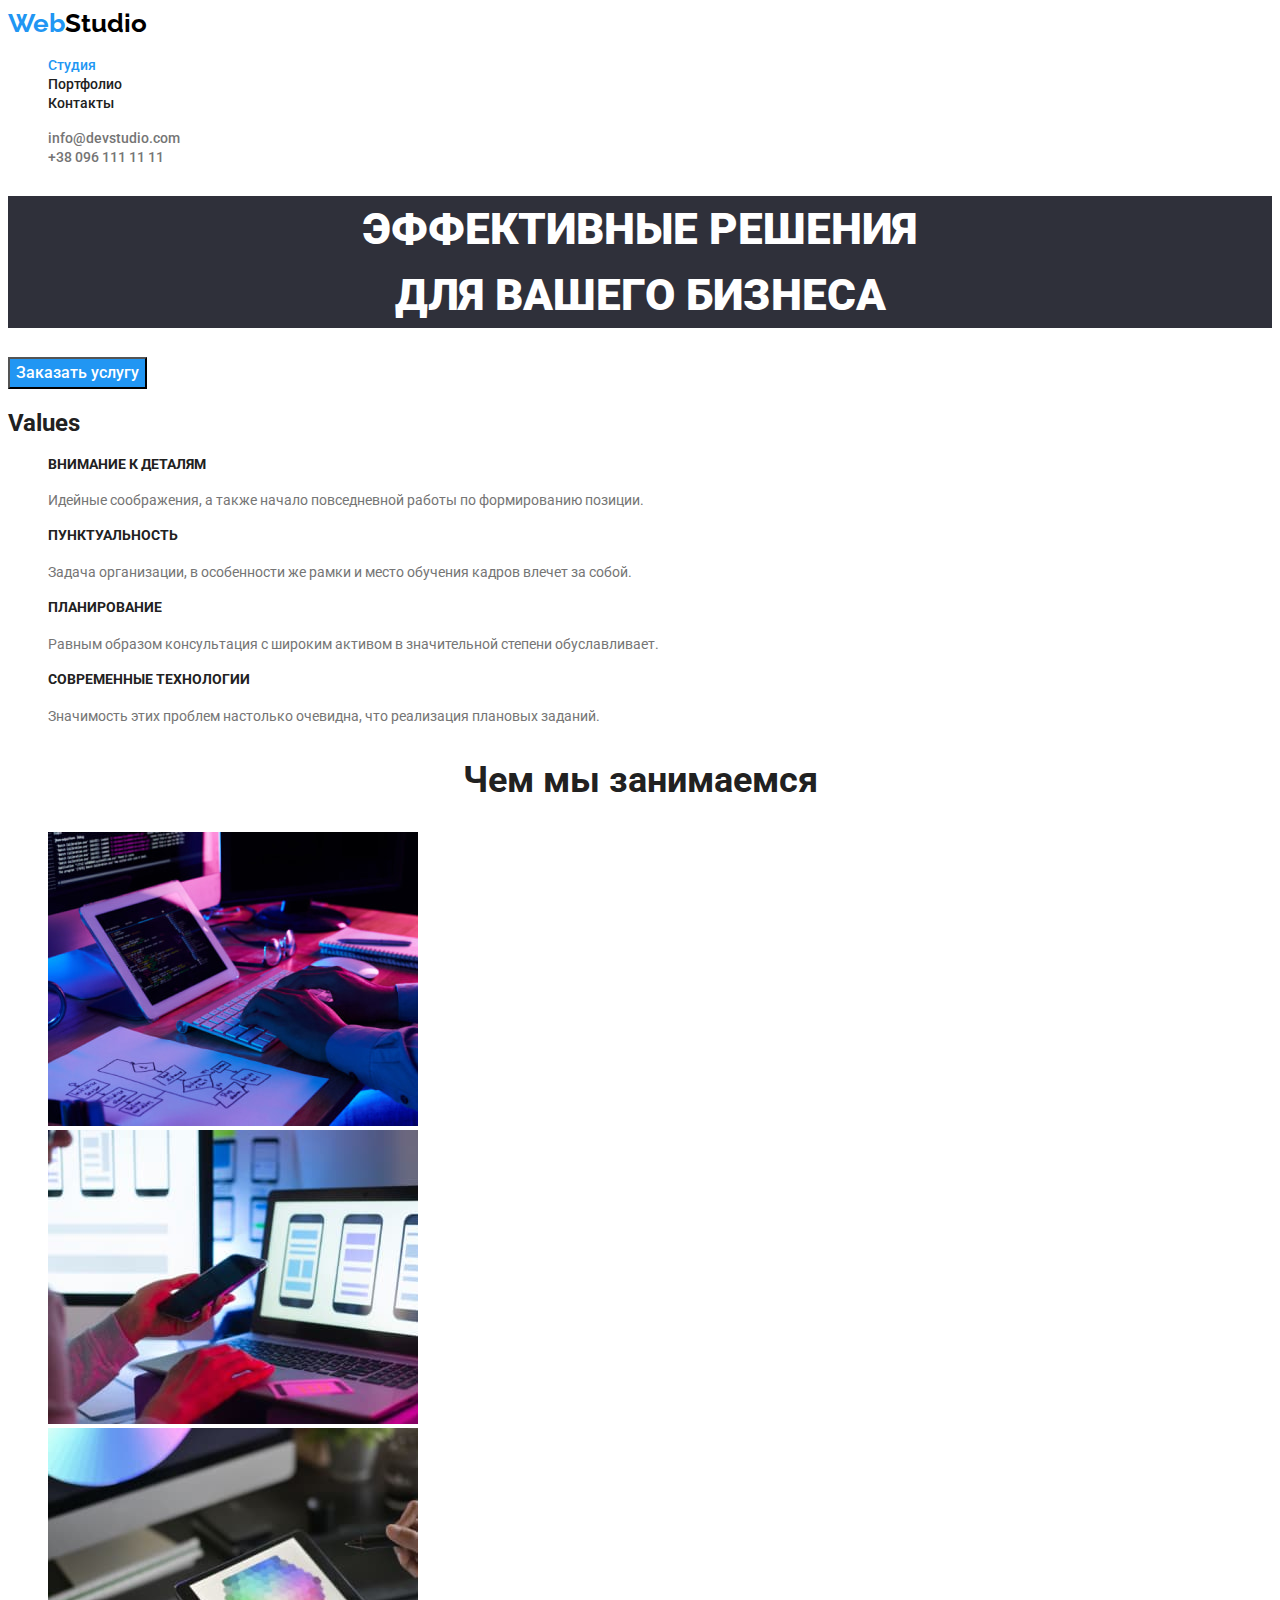
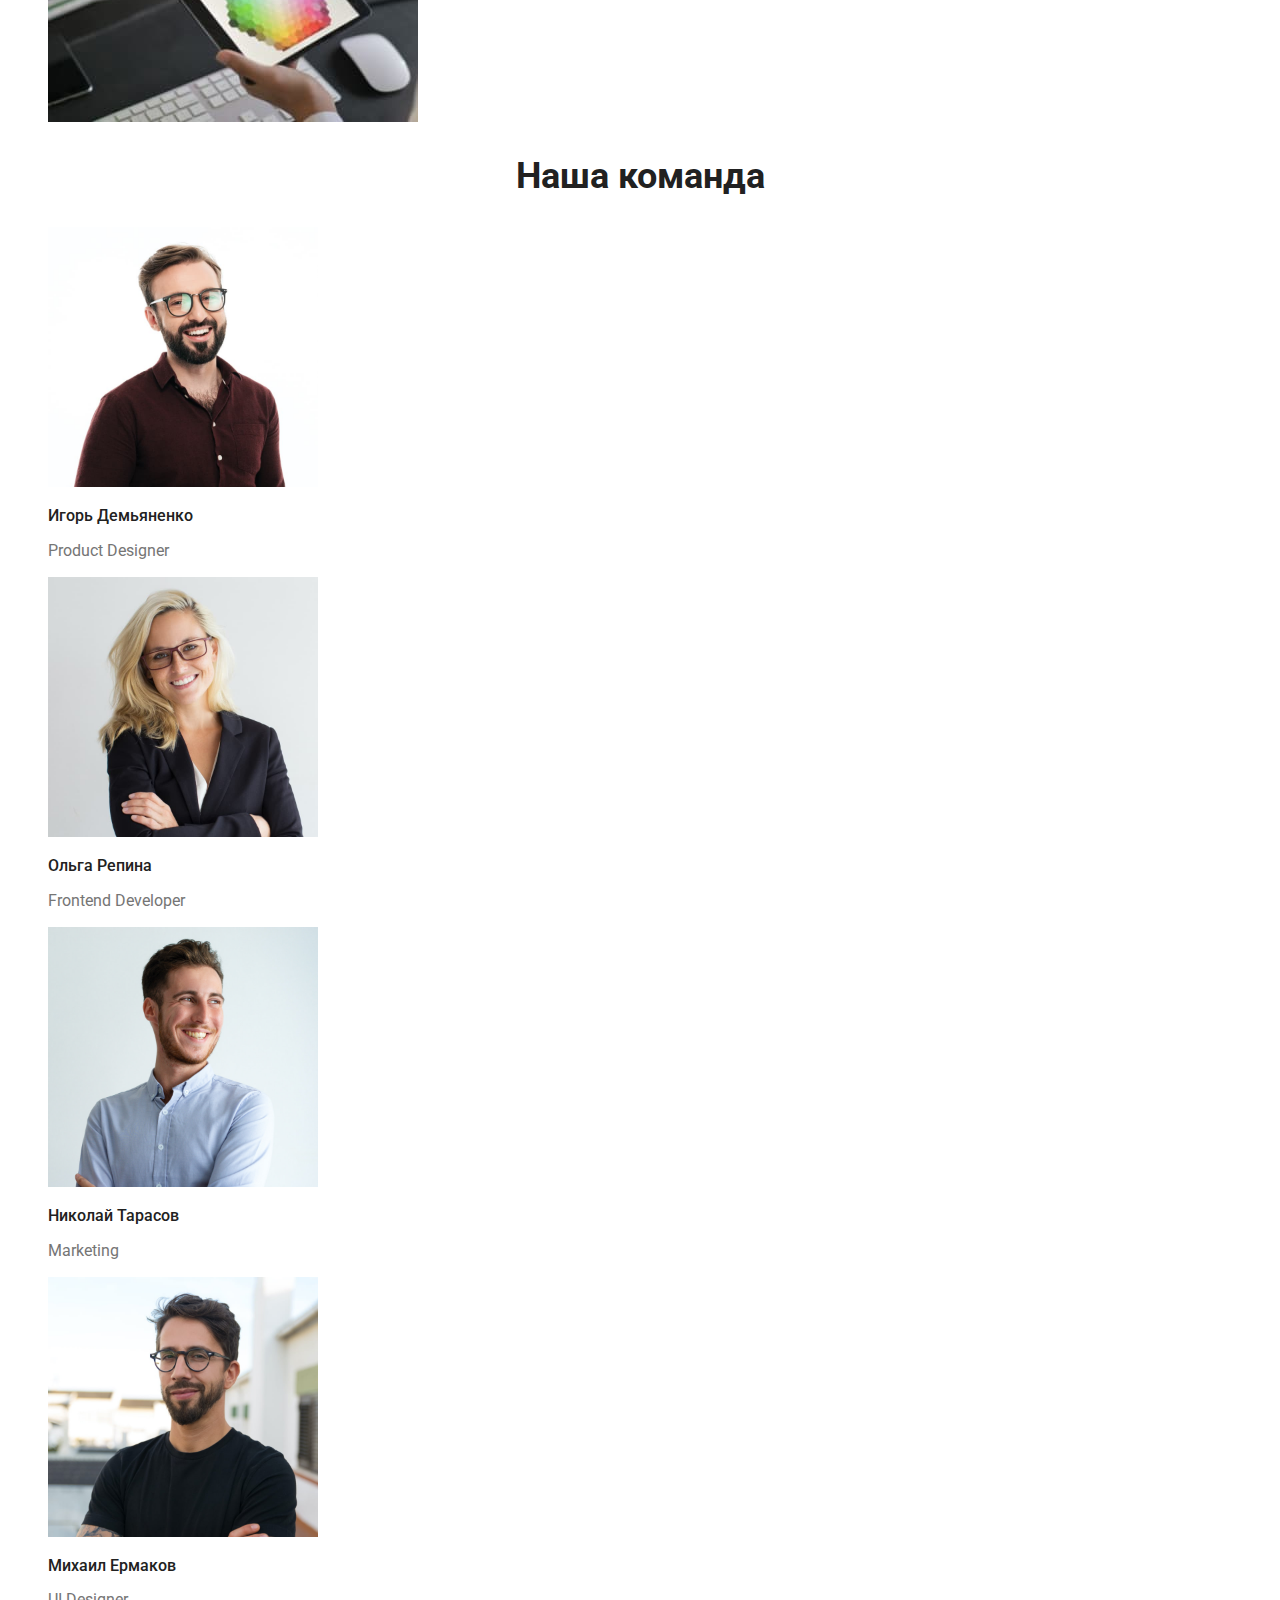
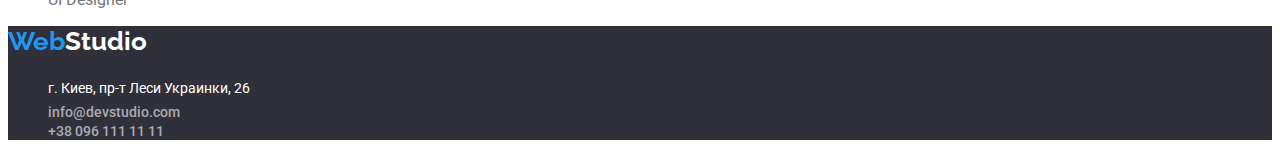
==== index.html @ f0606347 "Добавляет предыдущие изменения" ====
<!DOCTYPE html>
<html lang="ru">
<head>
    <meta charset="UTF-8">
    <meta http-equiv="X-UA-Compatible" content="IE=edge">
    <meta name="viewport" content="width=device-width, initial-scale=1.0">
    <title>Студия</title>

    <link rel="preconnect" href="https://fonts.googleapis.com"> 
    <link rel="preconnect" href="https://fonts.gstatic.com" crossorigin> 
    <link href="https://fonts.googleapis.com/css2?family=Raleway:wght@700&family=Roboto:wght@400;500;700;900&display=swap" rel="stylesheet">

    <link rel="stylesheet" href="./css/styles.css">
</head>
<body class="body">

<!-- Header -->
<header>
    <nav class="site-nav">
        <a href="./index.html" class="logo"><span class="web">Web</span>Studio</a>
        <ul class="list">
            <li><a href="/" class="link current">Студия</a></li>
            <li><a href="./portfolio.html" class="link">Портфолио</a></li>
            <li><a href="/" class="link">Контакты</a></li>
        </ul>
    </nav>
    <ul class="list">
        <li>
        <a href="mailto:info@devstudio.com" class="contacts">info@devstudio.com</a>
        </li>
        <li> 
         <a href="tel:+380961111111" class="contacts">+38 096 111 11 11</a>
        </li>
    </ul>
</header>


<!-- Main -->
<main>
    <!-- Hero -->
    <section>
        <h1 class="hero">Эффективные решения <br> для вашего бизнеса</h1>
        <button type="button" class="button service-button">Заказать услугу</button>
    </section>

    <!-- Values -->
    <section>
        <h2>Values</h2>
        <ul class="list">
            <li>
                <h3 class="values-title">Внимание к деталям</h3>
                <p class="values-text">Идейные соображения, а также начало повседневной работы по формированию позиции.</p>
            </li>
            <li>
                <h3 class="values-title">Пунктуальность</h3>
                <p class="values-text">Задача организации, в особенности же рамки и место обучения кадров влечет за собой.</p>
            </li>
            <li>
                <h3 class="values-title">Планирование</h3>
                <p class="values-text">Равным образом консультация с широким активом в значительной степени обуславливает.</p>
            </li>
            <li>
                <h3 class="values-title">Современные технологии</h3>
                <p class="values-text">Значимость этих проблем настолько очевидна, что реализация плановых заданий.</p>
            </li>
        </ul>
    </section>

<!-- Our services -->
<section>
<h2 class="heading">Чем мы занимаемся</h2>

<ul class="list">
    <li>
        <img src="./images/computer.jpg" alt="work in computer" width="370">
    </li>
    <li>
        <img src="./images/phone.jpg" alt="work on phone" width="370">
    </li>
    <li>
        <img src="./images/tablet.jpg" alt="work on tablet" width="370">
    </li>
</ul>
</section>

<!-- Our team -->
<section>
    <h2 class="heading">Наша команда</h2>

    <ul class="list">
        <li>
            <img src="./images/human1.jpg" alt="Парень в очках и с бородой" width="270">
            <h3 class="member-team">Игорь Демьяненко</h3>
            <p class="position">Product Designer</p>
        </li>
        <li>
            <img src="./images/human2.jpg" alt="Девушка со светлыми волосами" width="270">
            <h3 class="member-team">Ольга Репина</h3>
            <p class="position">Frontend Developer</p>
        </li>
        <li>
            <img src="./images/human3.jpg" alt="Парень в светлой рубашке" width="270">
            <h3 class="member-team">Николай Тарасов</h3>
            <p class="position">Marketing</p>
        </li>
        <li>
            <img src="./images/human4.jpg" alt="Парень брюнет в очках" width="270">
            <h3 class="member-team">Михаил Ермаков</h3>
            <p class="position">UI Designer</p>
        </li>
    </ul>
</section>
</main>

<!-- Footer -->
<footer class="footer">
    <a href="/" class="logo"> <span class="web">Web</span><span class="studio">Studio</span></a>
    <address>
    <ul class="list">
            <li>
                <a href="/" class="adress">г. Киев, пр-т Леси Украинки, 26</a> 
            </li>
            <li>
                <a href="mailto:info@devstudio.com" class="contacts footer">info@devstudio.com</a>
            </li>
            <li>
                <a href="tel:+380961111111" class="contacts footer">+38 096 111 11 11</a> 
            </li>  
    </ul>
    </address> 
</footer>
</body>
</html>
---- css/styles.css ----
:root {
    --primary-text-color: #757575;
    --title-text-color: #212121;
    --accent-color: #2196F3;
    --white-text-color:#FFFFFF;
}

.body{
    color: var(--primary-text-color);
    font-family: Roboto, sans-serif;
}

/* Header and Footer */

.logo{
    color: black;
    font-family: Raleway, sans-serif;
    text-decoration: none;
    font-weight: 700;
    font-size: 26px;
    line-height: 1.2;
}

.logo .web{
    color: var(--accent-color);
}

.logo .studio{
    color: var(--white-text-color);
}

.site-nav .link{
    color: var(--title-text-color);
    text-decoration: none;
    font-weight: 500;
    font-size: 14px;
    line-height: 1.14;
}
.site-nav .link:hover,
.site-nav .link:focus{
color: var(--accent-color);
}

.site-nav .link.current{
    color: var(--accent-color);
}

.contacts{
    color: var(--primary-text-color);
    text-decoration: none;
    font-style: normal;
    font-weight: 500;
    font-size: 14px;
    line-height: 1.14;
}

.contacts.footer{
    color: #FFFFFF99;
}

.contacts:hover,
.contacts:focus{
    color: var(--accent-color);
}

.adress{
    color: var(--white-text-color); 
    text-decoration: none;
    font-style: normal;
    font-weight: 400;
    font-size: 14px;
    line-height: 2;   
}

.footer{
    background-color: #2F303A;
}




/* Body studio */

.hero{
    color: var(--white-text-color);
    background: #2F303A;
    font-weight: 900;
    font-size: 44px;
    line-height: 1.5;
    text-align: center;
    text-transform: uppercase;
}

h1, h2, h3{
    color: var(--title-text-color);
}

.service-button{
    color: var(--white-text-color);
    background-color: var(--accent-color);
    font-family: inherit;
    font-weight: 700;
    font-size: 16px;
    line-height: 1.8;

}

.list{
    list-style-type: none;
}

.values-title{
    font-weight: 700;
    font-size: 14px;
    line-height: 1.14;
    text-transform: uppercase;
}

.values-text{
    font-weight: 400;
    font-size: 14px;
    line-height: 2;
}

.heading{
    font-weight: 700;
    font-size: 36px;
    line-height: 1.16;
    text-align: center;
}

.member-team{
    font-weight: 500;
    font-size: 16px;
    line-height: 1.18;
}

.position{
    font-weight: 400;
    font-size: 16px;
    line-height: 1.18;
}

/* Body portfolio */


.button{
    cursor: pointer;
    font-family: inherit;
    font-weight: 500;
    font-size: 16px;
    line-height: 1.6;
}

.button:hover,
.button:focus{
    color:var(--white-text-color);
    background-color: var(--accent-color);
}

.title{
    color: var(--title-text-color);
    font-weight: 700;
    font-size: 18px;
    line-height: 2;
}

.text{
    font-weight: 400;
    font-size: 14px;
    line-height: 1.8;
}
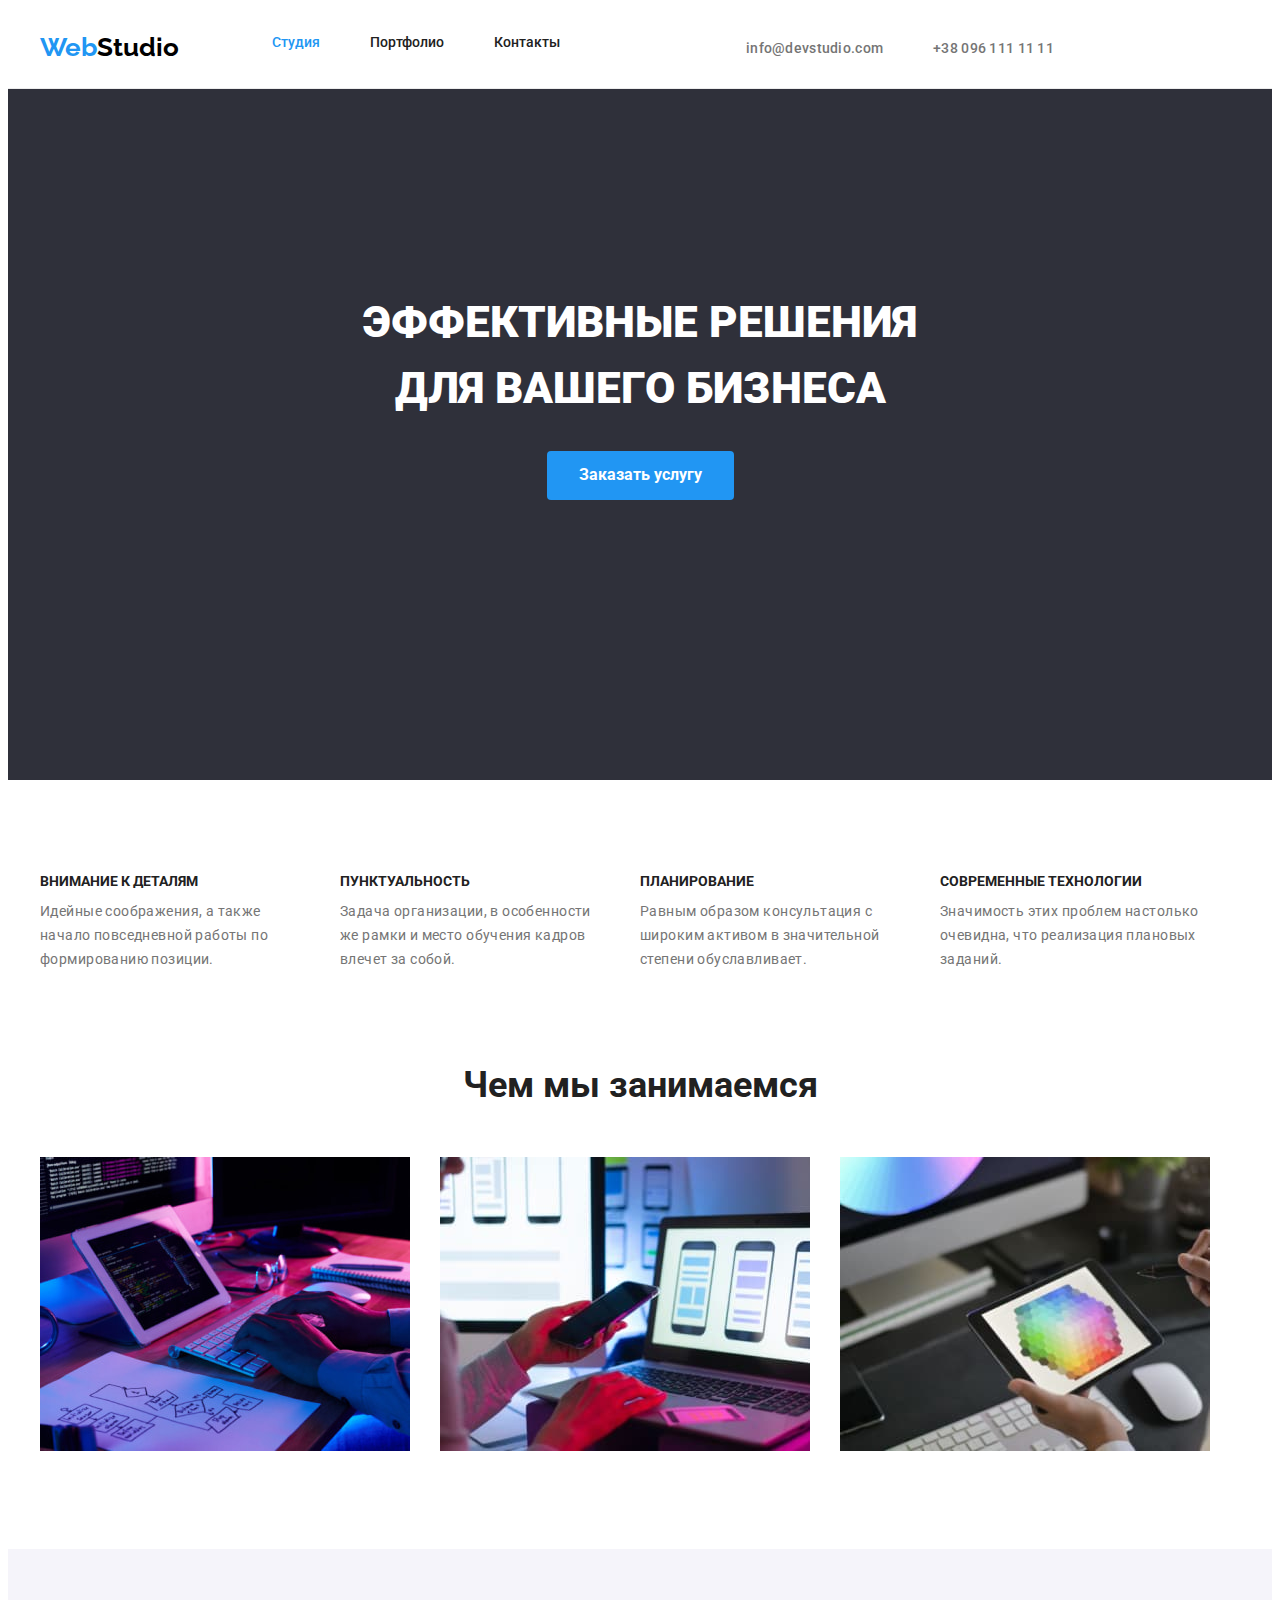
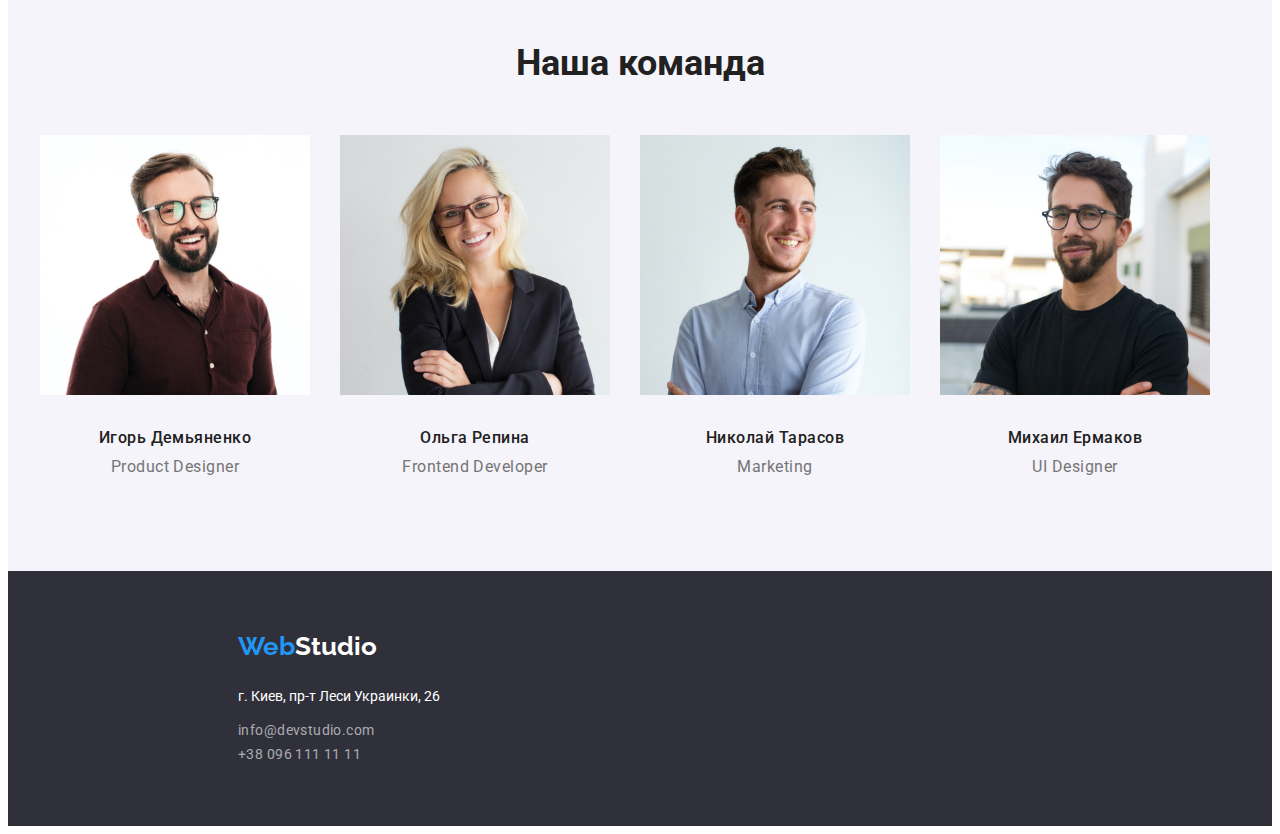
==== commit 92497fc4: "Добавляет блочную модель и Flexbox" ====
--- a/index.html
+++ b/index.html
@@ -1,133 +1,196 @@
 <!DOCTYPE html>
 <html lang="ru">
-<head>
-    <meta charset="UTF-8">
-    <meta http-equiv="X-UA-Compatible" content="IE=edge">
-    <meta name="viewport" content="width=device-width, initial-scale=1.0">
+  <head>
+    <meta charset="UTF-8" />
+    <meta http-equiv="X-UA-Compatible" content="IE=edge" />
+    <meta name="viewport" content="width=device-width, initial-scale=1.0" />
     <title>Студия</title>
+    <link
+      rel="stylesheet"
+      href="node_modules/modern-normalize/modern-normalize.css"
+    />
+    <link rel="preconnect" href="https://fonts.googleapis.com" />
+    <link rel="preconnect" href="https://fonts.gstatic.com" crossorigin />
+    <link
+      href="https://fonts.googleapis.com/css2?family=Raleway:wght@700&family=Roboto:wght@400;500;700;900&display=swap"
+      rel="stylesheet"
+    />
 
-    <link rel="preconnect" href="https://fonts.googleapis.com"> 
-    <link rel="preconnect" href="https://fonts.gstatic.com" crossorigin> 
-    <link href="https://fonts.googleapis.com/css2?family=Raleway:wght@700&family=Roboto:wght@400;500;700;900&display=swap" rel="stylesheet">
+    <link rel="stylesheet" href="./css/styles.css" />
+  </head>
+  <body class="body">
+    <!-- Header -->
+    <header class="header">
+      <div class="container main-nav">
+        <nav class="site-nav">
+          <a href="./index.html" class="logo"
+            ><span class="web">Web</span>Studio</a
+          >
+          <ul class="list site-nav-list">
+            <li class="item"><a href="/" class="link current">Студия</a></li>
+            <li class="item">
+              <a href="./portfolio.html" class="link">Портфолио</a>
+            </li>
+            <li class="item"><a href="/" class="link">Контакты</a></li>
+          </ul>
+        </nav>
+        <ul class="list auth-nav-list">
+          <li class="item">
+            <a href="mailto:info@devstudio.com" class="contacts"
+              >info@devstudio.com</a
+            >
+          </li>
+          <li class="item">
+            <a href="tel:+380961111111" class="contacts">+38 096 111 11 11</a>
+          </li>
+        </ul>
+      </div>
+    </header>
 
-    <link rel="stylesheet" href="./css/styles.css">
-</head>
-<body class="body">
+    <!-- Main -->
+    <main>
+      <!-- Hero -->
+      <section class="hero section">
+          <div class="container"></div>
+        <h1 class="hero-title">
+          Эффективные решения <br />
+          для вашего бизнеса
+        </h1>
+        <button type="button" class="button service-button">
+          Заказать услугу
+        </button>
+        </div>
+      </section>
 
-<!-- Header -->
-<header>
-    <nav class="site-nav">
-        <a href="./index.html" class="logo"><span class="web">Web</span>Studio</a>
-        <ul class="list">
-            <li><a href="/" class="link current">Студия</a></li>
-            <li><a href="./portfolio.html" class="link">Портфолио</a></li>
-            <li><a href="/" class="link">Контакты</a></li>
+      <!-- Values -->
+      <section class="values section">
+        <h2 class="visually-hidden">Values</h2>
+        <div class="container">
+        <ul class="list main-val">
+          <li class="values-item">
+            <h3 class="values-title">Внимание к деталям</h3>
+            <p class="values-text">
+              Идейные соображения, а также начало повседневной работы по
+              формированию позиции.
+            </p>
+          </li>
+          <li class="values-item">
+            <h3 class="values-title">Пунктуальность</h3>
+            <p class="values-text">
+              Задача организации, в особенности же рамки и место обучения кадров
+              влечет за собой.
+            </p>
+          </li>
+          <li class="values-item">
+            <h3 class="values-title">Планирование</h3>
+            <p class="values-text">
+              Равным образом консультация с широким активом в значительной
+              степени обуславливает.
+            </p>
+          </li>
+          <li class="values-item">
+            <h3 class="values-title">Современные технологии</h3>
+            <p class="values-text">
+              Значимость этих проблем настолько очевидна, что реализация
+              плановых заданий.
+            </p>
+          </li>
         </ul>
-    </nav>
-    <ul class="list">
-        <li>
-        <a href="mailto:info@devstudio.com" class="contacts">info@devstudio.com</a>
-        </li>
-        <li> 
-         <a href="tel:+380961111111" class="contacts">+38 096 111 11 11</a>
-        </li>
-    </ul>
-</header>
+        </div>
+      </section>
 
+      <!-- Our services -->
+      <section class="section">
+        <div class="container main-service">
+        <h2 class="heading">Чем мы занимаемся</h2>
+        <ul class="list service-list">
+          <li class="item">
+            <img
+              src="./images/computer.jpg"
+              alt="work in computer"
+              width="370"
+            />
+          </li>
+          <li class="item">
+            <img src="./images/phone.jpg" alt="work on phone" width="370" />
+          </li>
+          <li class="item">
+            <img src="./images/tablet.jpg" alt="work on tablet" width="370" />
+          </li>
+        </ul>
+        </div>
+      </section>
 
-<!-- Main -->
-<main>
-    <!-- Hero -->
-    <section>
-        <h1 class="hero">Эффективные решения <br> для вашего бизнеса</h1>
-        <button type="button" class="button service-button">Заказать услугу</button>
-    </section>
-
-    <!-- Values -->
-    <section>
-        <h2>Values</h2>
-        <ul class="list">
-            <li>
-                <h3 class="values-title">Внимание к деталям</h3>
-                <p class="values-text">Идейные соображения, а также начало повседневной работы по формированию позиции.</p>
-            </li>
-            <li>
-                <h3 class="values-title">Пунктуальность</h3>
-                <p class="values-text">Задача организации, в особенности же рамки и место обучения кадров влечет за собой.</p>
-            </li>
-            <li>
-                <h3 class="values-title">Планирование</h3>
-                <p class="values-text">Равным образом консультация с широким активом в значительной степени обуславливает.</p>
-            </li>
-            <li>
-                <h3 class="values-title">Современные технологии</h3>
-                <p class="values-text">Значимость этих проблем настолько очевидна, что реализация плановых заданий.</p>
-            </li>
-        </ul>
-    </section>
-
-<!-- Our services -->
-<section>
-<h2 class="heading">Чем мы занимаемся</h2>
-
-<ul class="list">
-    <li>
-        <img src="./images/computer.jpg" alt="work in computer" width="370">
-    </li>
-    <li>
-        <img src="./images/phone.jpg" alt="work on phone" width="370">
-    </li>
-    <li>
-        <img src="./images/tablet.jpg" alt="work on tablet" width="370">
-    </li>
-</ul>
-</section>
-
-<!-- Our team -->
-<section>
-    <h2 class="heading">Наша команда</h2>
-
-    <ul class="list">
-        <li>
-            <img src="./images/human1.jpg" alt="Парень в очках и с бородой" width="270">
+      <!-- Our team -->
+      <section class="team section">
+        <div class="container main-team">
+        <h2 class="heading">Наша команда</h2>
+        <ul class="list team-list">
+          <li class="item">
+            <img
+              src="./images/human1.jpg"
+              alt="Парень в очках и с бородой"
+              width="270"
+            />
             <h3 class="member-team">Игорь Демьяненко</h3>
             <p class="position">Product Designer</p>
-        </li>
-        <li>
-            <img src="./images/human2.jpg" alt="Девушка со светлыми волосами" width="270">
+          </li>
+          <li class="item">
+            <img
+              src="./images/human2.jpg"
+              alt="Девушка со светлыми волосами"
+              width="270"
+            />
             <h3 class="member-team">Ольга Репина</h3>
             <p class="position">Frontend Developer</p>
-        </li>
-        <li>
-            <img src="./images/human3.jpg" alt="Парень в светлой рубашке" width="270">
+          </li>
+          <li class="item">
+            <img
+              src="./images/human3.jpg"
+              alt="Парень в светлой рубашке"
+              width="270"
+            />
             <h3 class="member-team">Николай Тарасов</h3>
             <p class="position">Marketing</p>
-        </li>
-        <li>
-            <img src="./images/human4.jpg" alt="Парень брюнет в очках" width="270">
+          </li>
+          <li class="item">
+            <img
+              src="./images/human4.jpg"
+              alt="Парень брюнет в очках"
+              width="270"
+            />
             <h3 class="member-team">Михаил Ермаков</h3>
             <p class="position">UI Designer</p>
-        </li>
-    </ul>
-</section>
-</main>
+          </li>
+        </ul>
+        </div>
+      </section>
+    </main>
 
-<!-- Footer -->
-<footer class="footer">
-    <a href="/" class="logo"> <span class="web">Web</span><span class="studio">Studio</span></a>
-    <address>
-    <ul class="list">
-            <li>
-                <a href="/" class="adress">г. Киев, пр-т Леси Украинки, 26</a> 
-            </li>
-            <li>
-                <a href="mailto:info@devstudio.com" class="contacts footer">info@devstudio.com</a>
-            </li>
-            <li>
-                <a href="tel:+380961111111" class="contacts footer">+38 096 111 11 11</a> 
-            </li>  
-    </ul>
-    </address> 
-</footer>
-</body>
-</html>+    <!-- Footer -->
+    <footer class="main-footer">
+      <div class="container container-footer">
+      <a href="/" class="logo logo-footer">
+        <span class="web">Web</span><span class="studio">Studio</span>
+      </a>
+      <address class="adress-footer">
+        <ul class="list">
+          <li class="main-adress">
+            <a href="/" class="adress">г. Киев, пр-т Леси Украинки, 26</a>
+          </li>
+          <li>
+            <a href="mailto:info@devstudio.com" class="contacts footer"
+              >info@devstudio.com</a
+            >
+          </li>
+          <li>
+            <a href="tel:+380961111111" class="contacts footer"
+              >+38 096 111 11 11</a
+            >
+          </li>
+        </ul>
+      </address>
+      </div>
+    </footer>
+  </body>
+</html>
--- a/css/styles.css
+++ b/css/styles.css
@@ -1,174 +1,355 @@
 :root {
-    --primary-text-color: #757575;
-    --title-text-color: #212121;
-    --accent-color: #2196F3;
-    --white-text-color:#FFFFFF;
-}
-
-.body{
-    color: var(--primary-text-color);
-    font-family: Roboto, sans-serif;
-}
-
-/* Header and Footer */
-
-.logo{
-    color: black;
-    font-family: Raleway, sans-serif;
-    text-decoration: none;
-    font-weight: 700;
-    font-size: 26px;
-    line-height: 1.2;
-}
-
-.logo .web{
-    color: var(--accent-color);
-}
-
-.logo .studio{
-    color: var(--white-text-color);
-}
-
-.site-nav .link{
-    color: var(--title-text-color);
-    text-decoration: none;
-    font-weight: 500;
-    font-size: 14px;
-    line-height: 1.14;
+  --primary-text-color: #757575;
+  --title-text-color: #212121;
+  --accent-color: #2196f3;
+  --white-text-color: #ffffff;
+}
+
+p,
+h1,
+h2,
+h3,
+h4,
+h5,
+h6 {
+  margin: 0;
+}
+
+ul {
+  margin: 0;
+  padding: 0;
+  list-style: 0;
+}
+
+button {
+  cursor: pointer;
+}
+
+.body {
+  color: var(--primary-text-color);
+  font-family: Roboto, sans-serif;
+}
+
+.container {
+  width: 1200px;
+  padding-left: 15px;
+  padding-right: 15px;
+  margin: 0 auto;
+}
+
+/* Header  */
+
+.header {
+  padding-top: 24px;
+  padding-bottom: 25px;
+  border-bottom: 1px solid #ececec;
+}
+
+.container.main-nav {
+  display: flex;
+  align-items: center;
+}
+
+.logo {
+  color: black;
+  font-family: Raleway, sans-serif;
+  text-decoration: none;
+  font-weight: 700;
+  font-size: 26px;
+  line-height: 1.2;
+  margin-right: 93px;
+}
+
+.site-nav-list,
+.auth-nav-list,
+.site-nav {
+  display: flex;
+}
+
+.auth-nav-list {
+  margin: auto;
+}
+
+.site-nav-list .item + .item,
+.auth-nav-list .item + .item {
+  margin-left: 50px;
+}
+
+.site-nav .link {
+  color: var(--title-text-color);
+  text-decoration: none;
+  font-weight: 500;
+  font-size: 14px;
+  line-height: 1.14;
 }
 .site-nav .link:hover,
-.site-nav .link:focus{
-color: var(--accent-color);
-}
-
-.site-nav .link.current{
-    color: var(--accent-color);
-}
-
-.contacts{
-    color: var(--primary-text-color);
-    text-decoration: none;
-    font-style: normal;
-    font-weight: 500;
-    font-size: 14px;
-    line-height: 1.14;
-}
-
-.contacts.footer{
-    color: #FFFFFF99;
+.site-nav .link:focus,
+.site-nav .link.current {
+  color: var(--accent-color);
+}
+
+.contacts {
+  color: var(--primary-text-color);
+  text-decoration: none;
+  font-weight: 500;
+  font-size: 14px;
+  line-height: 1.14;
+  letter-spacing: 0.02em;
 }
 
 .contacts:hover,
-.contacts:focus{
-    color: var(--accent-color);
-}
-
-.adress{
-    color: var(--white-text-color); 
-    text-decoration: none;
-    font-style: normal;
-    font-weight: 400;
-    font-size: 14px;
-    line-height: 2;   
-}
-
-.footer{
-    background-color: #2F303A;
-}
-
-
-
+.contacts:focus {
+  color: var(--accent-color);
+}
 
 /* Body studio */
 
-.hero{
-    color: var(--white-text-color);
-    background: #2F303A;
-    font-weight: 900;
-    font-size: 44px;
-    line-height: 1.5;
-    text-align: center;
-    text-transform: uppercase;
-}
-
-h1, h2, h3{
-    color: var(--title-text-color);
-}
-
-.service-button{
-    color: var(--white-text-color);
-    background-color: var(--accent-color);
-    font-family: inherit;
-    font-weight: 700;
-    font-size: 16px;
-    line-height: 1.8;
-
-}
-
-.list{
-    list-style-type: none;
-}
-
-.values-title{
-    font-weight: 700;
-    font-size: 14px;
-    line-height: 1.14;
-    text-transform: uppercase;
-}
-
-.values-text{
-    font-weight: 400;
-    font-size: 14px;
-    line-height: 2;
-}
-
-.heading{
-    font-weight: 700;
-    font-size: 36px;
-    line-height: 1.16;
-    text-align: center;
-}
-
-.member-team{
-    font-weight: 500;
-    font-size: 16px;
-    line-height: 1.18;
-}
-
-.position{
-    font-weight: 400;
-    font-size: 16px;
-    line-height: 1.18;
+.section {
+  padding-top: 94px;
+  padding-bottom: 94px;
+}
+
+/* Hero */
+
+.hero {
+  padding-top: 200px;
+  padding-bottom: 280px;
+
+  background: #2f303a;
+}
+
+.hero-title {
+  color: var(--white-text-color);
+  font-weight: 900;
+  font-size: 44px;
+  line-height: 1.5;
+  text-align: center;
+  text-transform: uppercase;
+  margin-bottom: 30px;
+}
+
+h1,
+h2,
+h3 {
+  color: var(--title-text-color);
+}
+
+.button.service-button {
+  color: var(--white-text-color);
+  background-color: var(--accent-color);
+  font-family: inherit;
+  font-weight: 700;
+  font-size: 16px;
+  line-height: 1.8;
+  padding: 10px 32px 10px 32px;
+  border-radius: 4px;
+  display: block;
+  margin: auto;
+  border: none;
+}
+
+.list {
+  list-style-type: none;
+}
+
+/* Values */
+
+.values.section {
+  padding-bottom: 0;
+}
+
+.visually-hidden {
+  position: absolute;
+  width: 1px;
+  height: 1px;
+  margin: -1px;
+  border: 0;
+  padding: 0;
+  clip: rect(0 0 0 0);
+  overflow: hidden;
+}
+
+.values-title {
+  font-weight: 700;
+  font-size: 14px;
+  line-height: 1.14;
+  text-transform: uppercase;
+  margin-bottom: 10px;
+}
+
+.values-text {
+  font-weight: 400;
+  font-size: 14px;
+  line-height: 1.7;
+  letter-spacing: 0.03em;
+}
+
+.main-val {
+  display: flex;
+}
+
+.list.main-val .values-item + .values-item {
+  margin-left: 30px;
+}
+
+.values-item {
+  width: 270px;
+}
+
+/* Our services */
+
+.heading {
+  font-weight: 700;
+  font-size: 36px;
+  line-height: 1.16;
+  text-align: center;
+  margin-bottom: 50px;
+}
+
+.service-list {
+  display: flex;
+}
+
+.service-list .item + .item {
+  margin-left: 30px;
+}
+
+/* Our team  */
+
+.member-team {
+  font-weight: 500;
+  font-size: 16px;
+  line-height: 1.18;
+  letter-spacing: 0.03em;
+  margin-top: 30px;
+  text-align: center;
+}
+
+.position {
+  font-weight: 400;
+  font-size: 16px;
+  line-height: 1.18;
+  letter-spacing: 0.03em;
+  margin-top: 10px;
+  text-align: center;
+}
+
+.team.section {
+  background: #f5f4fa;
+}
+
+.list.team-list {
+  display: flex;
+}
+
+.team-list .item + .item {
+  margin-left: 30px;
 }
 
 /* Body portfolio */
 
-
-.button{
-    cursor: pointer;
-    font-family: inherit;
-    font-weight: 500;
-    font-size: 16px;
-    line-height: 1.6;
+.button {
+  cursor: pointer;
+  font-family: inherit;
+  font-weight: 500;
+  font-size: 16px;
+  line-height: 1.6;
+  border: none;
+  padding: 6px 22px;
+  border-radius: 4px;
+  background-color: #f5f4fa;
 }
 
 .button:hover,
-.button:focus{
-    color:var(--white-text-color);
-    background-color: var(--accent-color);
-}
-
-.title{
-    color: var(--title-text-color);
-    font-weight: 700;
-    font-size: 18px;
-    line-height: 2;
-}
-
-.text{
-    font-weight: 400;
-    font-size: 14px;
-    line-height: 1.8;
-}
-
-
+.button:focus {
+  color: var(--white-text-color);
+  background-color: var(--accent-color);
+}
+
+.title {
+  color: var(--title-text-color);
+  font-weight: 700;
+  font-size: 18px;
+  line-height: 2;
+
+  margin-top: 20px;
+  margin-bottom: 4px;
+}
+
+.text {
+  font-weight: 400;
+  font-size: 14px;
+  line-height: 1.8;
+}
+.list-filter {
+  display: flex;
+  margin-bottom: 50px;
+  justify-content: center;
+}
+
+.list-filter .item + .item {
+  margin-left: 8px;
+}
+
+.portfolio-list {
+  display: flex;
+  flex-wrap: wrap;
+  justify-content: center;
+}
+
+.list-item {
+  margin-right: 30px;
+  margin-bottom: 30px;
+}
+
+.list-item:nth-child(3n) {
+  margin-right: 0px;
+}
+
+.list-item:nth-last-child(-n + 3) {
+  margin-bottom: 0;
+}
+
+/* Footer */
+
+.contacts.footer {
+  color: #ffffff99;
+  font-weight: 400;
+  font-style: normal;
+  font-size: 14px;
+  line-height: 1.7;
+  letter-spacing: 0.03em;
+}
+
+.adress {
+  color: var(--white-text-color);
+  text-decoration: none;
+  font-style: normal;
+  font-weight: 400;
+  font-size: 14px;
+  line-height: 2;
+}
+
+.main-footer {
+  padding-top: 60px;
+  padding-bottom: 60px;
+
+  background-color: #2f303a;
+}
+
+.main-adress {
+  margin-bottom: 9px;
+  margin-top: 20px;
+}
+
+.logo .web {
+  color: var(--accent-color);
+}
+
+.logo .studio {
+  color: var(--white-text-color);
+}
+
+.container-footer {
+  margin-left: 215px;
+}
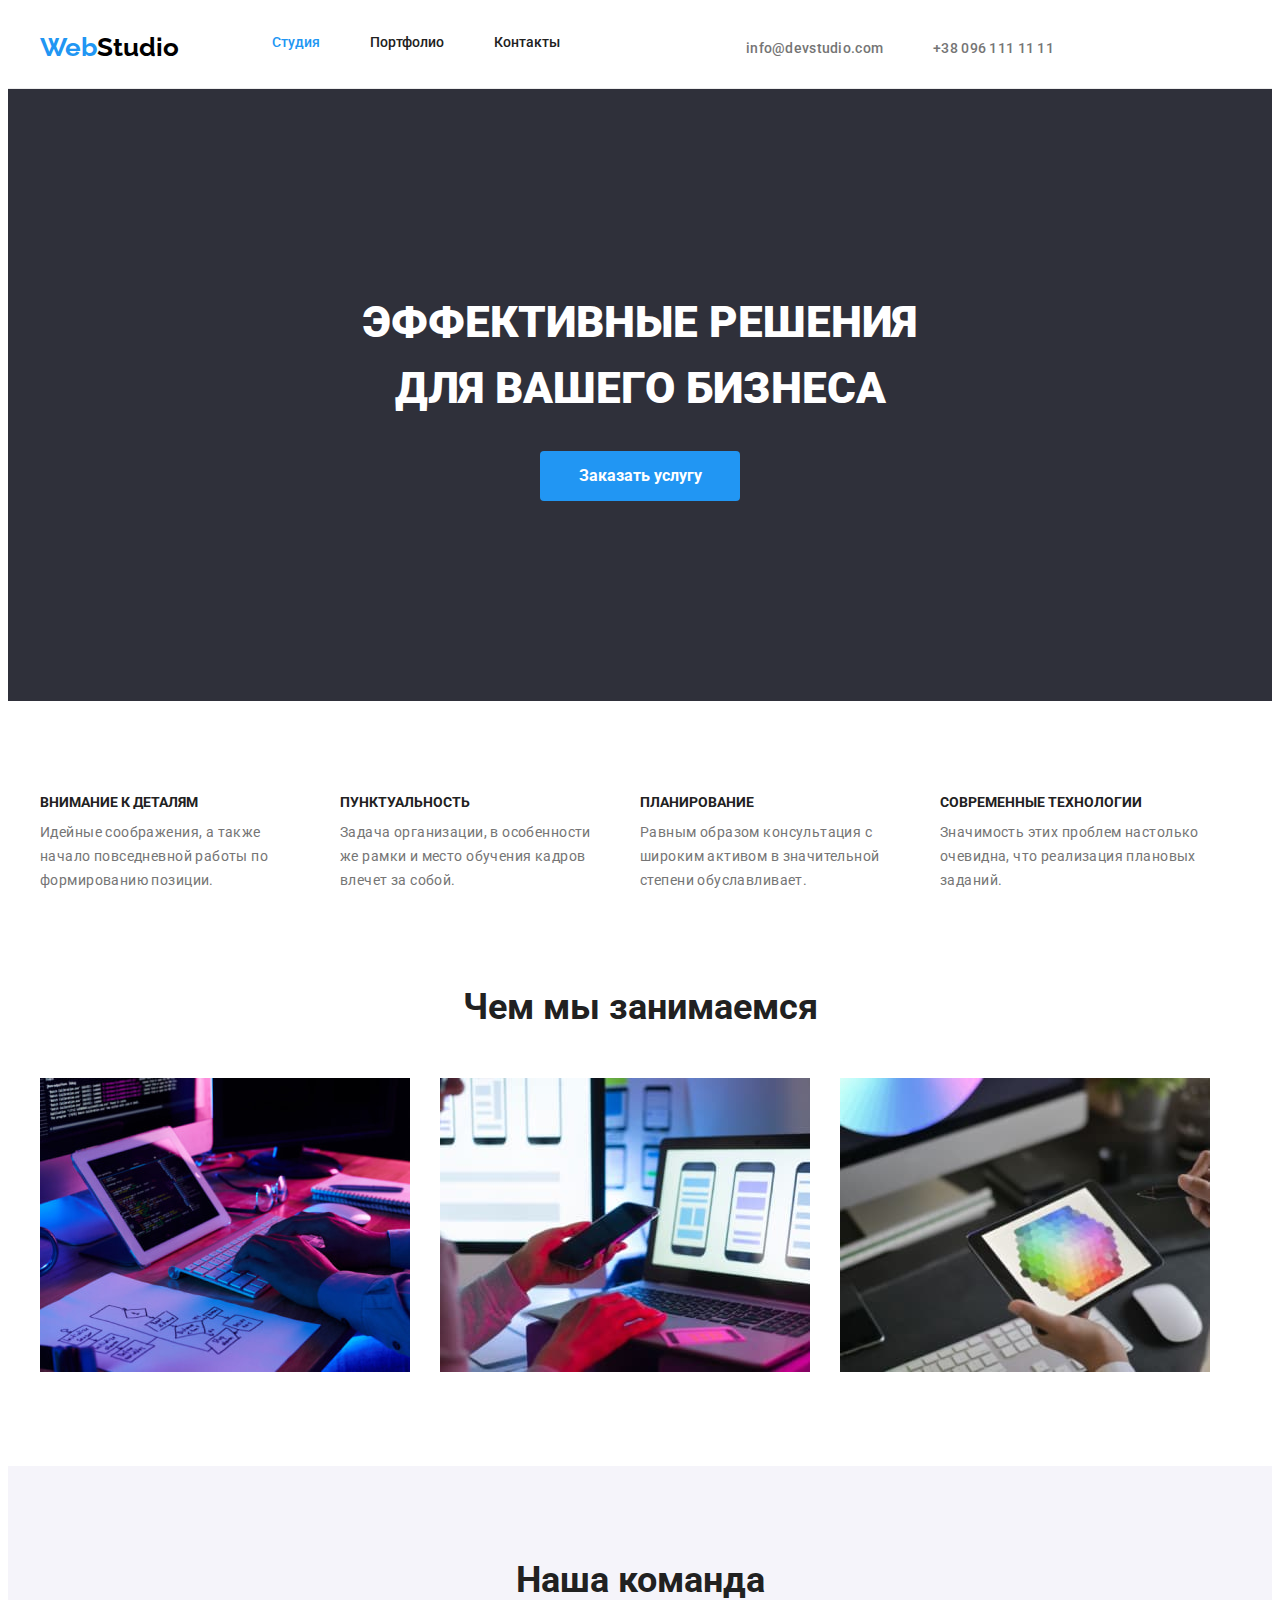
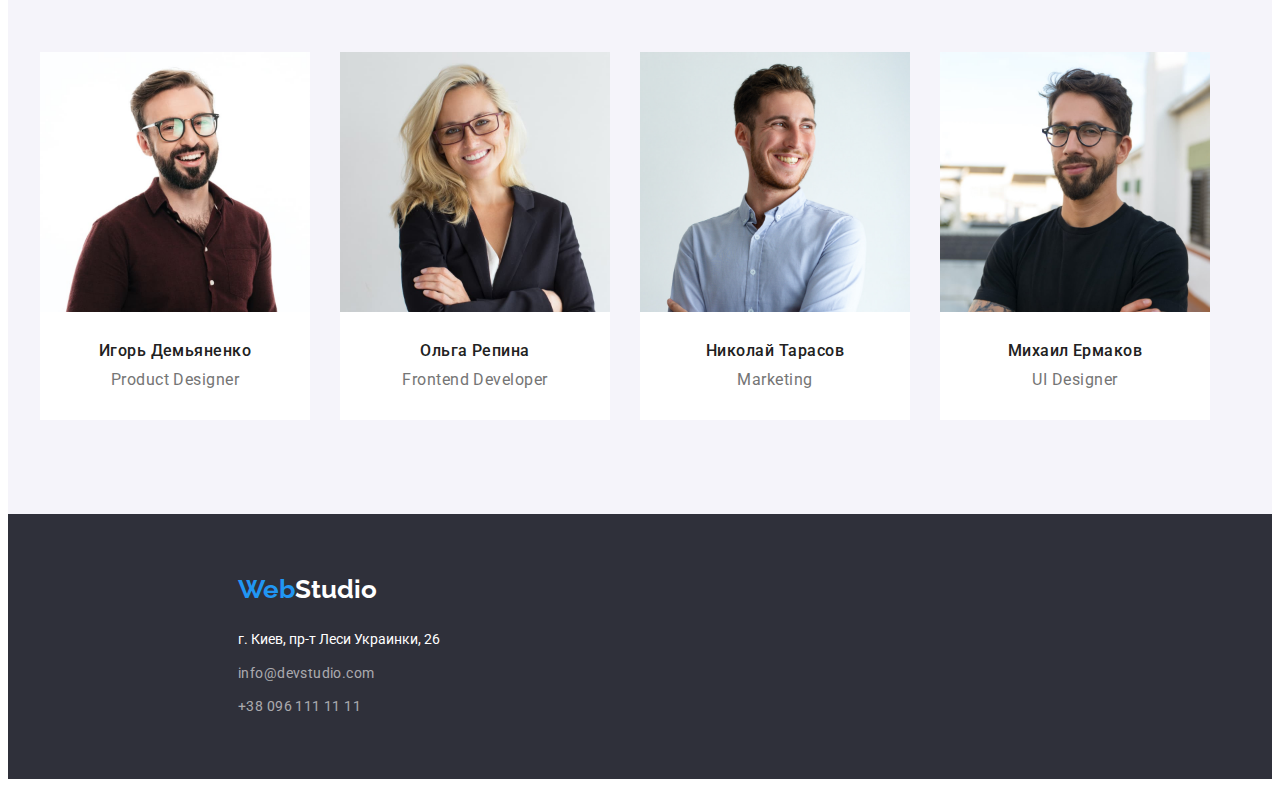
==== commit 25ab70de: "Добавляет изменения" ====
--- a/index.html
+++ b/index.html
@@ -5,16 +5,13 @@
     <meta http-equiv="X-UA-Compatible" content="IE=edge" />
     <meta name="viewport" content="width=device-width, initial-scale=1.0" />
     <title>Студия</title>
-    <link
-      rel="stylesheet"
-      href="node_modules/modern-normalize/modern-normalize.css"
-    />
     <link rel="preconnect" href="https://fonts.googleapis.com" />
     <link rel="preconnect" href="https://fonts.gstatic.com" crossorigin />
     <link
       href="https://fonts.googleapis.com/css2?family=Raleway:wght@700&family=Roboto:wght@400;500;700;900&display=swap"
       rel="stylesheet"
     />
+   <link rel="stylesheet" href="https://cdnjs.cloudflare.com/ajax/libs/modern-normalize/1.1.0/modern-normalize.min.css" integrity="sha512-wpPYUAdjBVSE4KJnH1VR1HeZfpl1ub8YT/NKx4PuQ5NmX2tKuGu6U/JRp5y+Y8XG2tV+wKQpNHVUX03MfMFn9Q==" crossorigin="anonymous" referrerpolicy="no-referrer" />
 
     <link rel="stylesheet" href="./css/styles.css" />
   </head>
@@ -132,8 +129,10 @@
               alt="Парень в очках и с бородой"
               width="270"
             />
+              <div class="team-description">
             <h3 class="member-team">Игорь Демьяненко</h3>
             <p class="position">Product Designer</p>
+             </div>
           </li>
           <li class="item">
             <img
@@ -141,8 +140,10 @@
               alt="Девушка со светлыми волосами"
               width="270"
             />
+             <div class="team-description">
             <h3 class="member-team">Ольга Репина</h3>
             <p class="position">Frontend Developer</p>
+             </div>
           </li>
           <li class="item">
             <img
@@ -150,8 +151,10 @@
               alt="Парень в светлой рубашке"
               width="270"
             />
+              <div class="team-description">
             <h3 class="member-team">Николай Тарасов</h3>
             <p class="position">Marketing</p>
+             </div>
           </li>
           <li class="item">
             <img
@@ -159,8 +162,10 @@
               alt="Парень брюнет в очках"
               width="270"
             />
+              <div class="team-description">
             <h3 class="member-team">Михаил Ермаков</h3>
             <p class="position">UI Designer</p>
+              </div>
           </li>
         </ul>
         </div>
@@ -178,7 +183,7 @@
           <li class="main-adress">
             <a href="/" class="adress">г. Киев, пр-т Леси Украинки, 26</a>
           </li>
-          <li>
+          <li class="contacts-mail">
             <a href="mailto:info@devstudio.com" class="contacts footer"
               >info@devstudio.com</a
             >
--- a/css/styles.css
+++ b/css/styles.css
@@ -21,6 +21,12 @@
   list-style: 0;
 }
 
+img {
+  display: block;
+  max-width: 100%;
+  height: auto;
+}
+
 button {
   cursor: pointer;
 }
@@ -113,7 +119,7 @@
 
 .hero {
   padding-top: 200px;
-  padding-bottom: 280px;
+  padding-bottom: 200px;
 
   background: #2f303a;
 }
@@ -141,7 +147,8 @@
   font-weight: 700;
   font-size: 16px;
   line-height: 1.8;
-  padding: 10px 32px 10px 32px;
+  min-width: 200px;
+  height: 50px;
   border-radius: 4px;
   display: block;
   margin: auto;
@@ -221,7 +228,6 @@
   font-size: 16px;
   line-height: 1.18;
   letter-spacing: 0.03em;
-  margin-top: 30px;
   text-align: center;
 }
 
@@ -232,6 +238,12 @@
   letter-spacing: 0.03em;
   margin-top: 10px;
   text-align: center;
+}
+
+.team-description {
+  padding-top: 30px;
+  padding-bottom: 30px;
+  background-color: #fff;
 }
 
 .team.section {
@@ -272,7 +284,6 @@
   font-size: 18px;
   line-height: 2;
 
-  margin-top: 20px;
   margin-bottom: 4px;
 }
 
@@ -295,9 +306,23 @@
   display: flex;
   flex-wrap: wrap;
   justify-content: center;
-}
-
-.list-item {
+  margin-bottom: -30px;
+  margin-right: -30px;
+}
+
+.item.list-item {
+  width: calc(100% / 3 - 30px);
+  margin-bottom: 30px;
+  margin-right: 30px;
+}
+
+.portfolio-description {
+  padding: 20px 24px;
+  border: 1px solid #eeeeee;
+  border-top: 0;
+}
+
+/* .list-item {
   margin-right: 30px;
   margin-bottom: 30px;
 }
@@ -308,7 +333,7 @@
 
 .list-item:nth-last-child(-n + 3) {
   margin-bottom: 0;
-}
+} */
 
 /* Footer */
 
@@ -319,6 +344,9 @@
   font-size: 14px;
   line-height: 1.7;
   letter-spacing: 0.03em;
+}
+.contacts-mail {
+  margin-bottom: 9px;
 }
 
 .adress {
